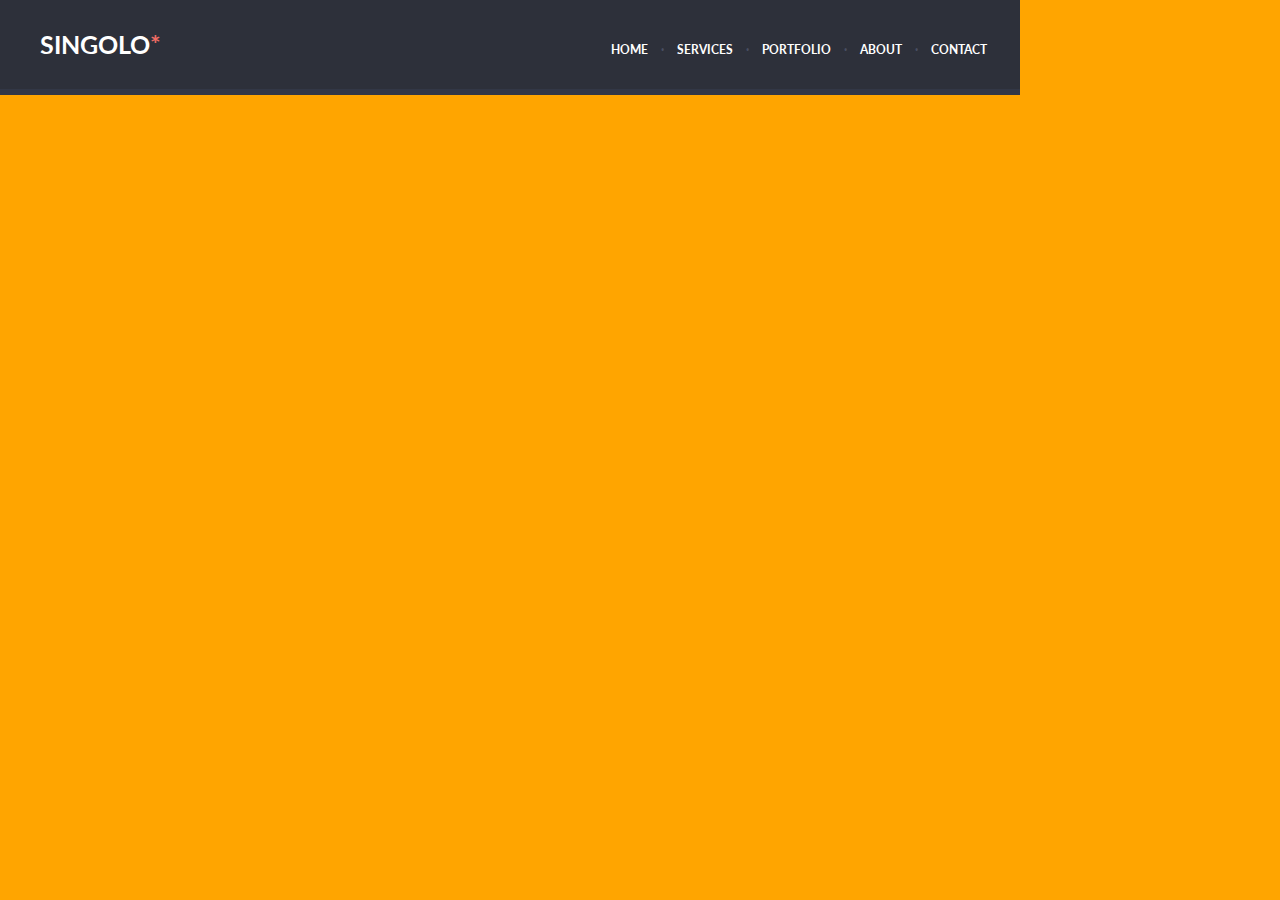
==== index.html @ e03514e4 "init: start with header" ====
<!DOCTYPE html>
<html lang="en">
<head>
  <meta charset="UTF-8">
  <meta name="viewport" content="width=device-width, initial-scale=1.0">
  <meta http-equiv="X-UA-Compatible" content="ie=edge">
  <link rel="stylesheet" href="style.css" type="text/css">
  <title>Document</title>
</head>
<body>
<header>
  <div class="logo">
    <p>SINGOLO<span class="symbol">*</span></p>
  </div>
  <nav>
    <ul>
      <li>HOME</li>
      <li class="dot"> ·</li>
      <li>SERVICES</li>
      <li class="dot"> ·</li>
      <h1><li>PORTFOLIO</li></h1>
      <li class="dot"> ·</li>
      <li>ABOUT</li>
      <li class="dot"> ·</li>
      <li>CONTACT</li>
    </ul>
   </nav>
   <div class="header-bottom"></div>
</header>
<main></main>
<footer></footer>
 </body>
</html>
---- style.css ----
@import url('https://fonts.googleapis.com/css?family=Lato:400,700,900&display=swap&subset=latin-ext');
*{

}
body{
  margin:0;
  pudding:0;
  box-sizing: border-box;
  width: 1020px;
  background-color: orange;
}

header{
  height: 89px;
  background-color: #2d303a;
  border-bottom:6px solid #323746;
}

.logo{
  display: inline-block;
  left: 50px;
  margin:15px 0 0 40px;

}

.logo p{
  font-size: 25px;
  line-height: 6px;
  color: #ffffff;
  font-family: "Lato";
  font-weight: 700;
  text-align: left;
}

.logo p .symbol{
  color: #f06c64;
}

nav{
  display: inline-block;
  margin-top: 35px;
  margin-left:406px;

}

li, h1{
  display: inline;
}

li.dot{
  margin:10px;
  color:#494e62;
}

ul, h1{
  font-size: 12px;
  line-height: 6px;
  color: #fff;
  font-family: "Lato";
  font-weight: 700;
  text-align: left;
}
li:hover{
  color:#f06c64;
}
li.dot:hover{
  color:#494e62;
}
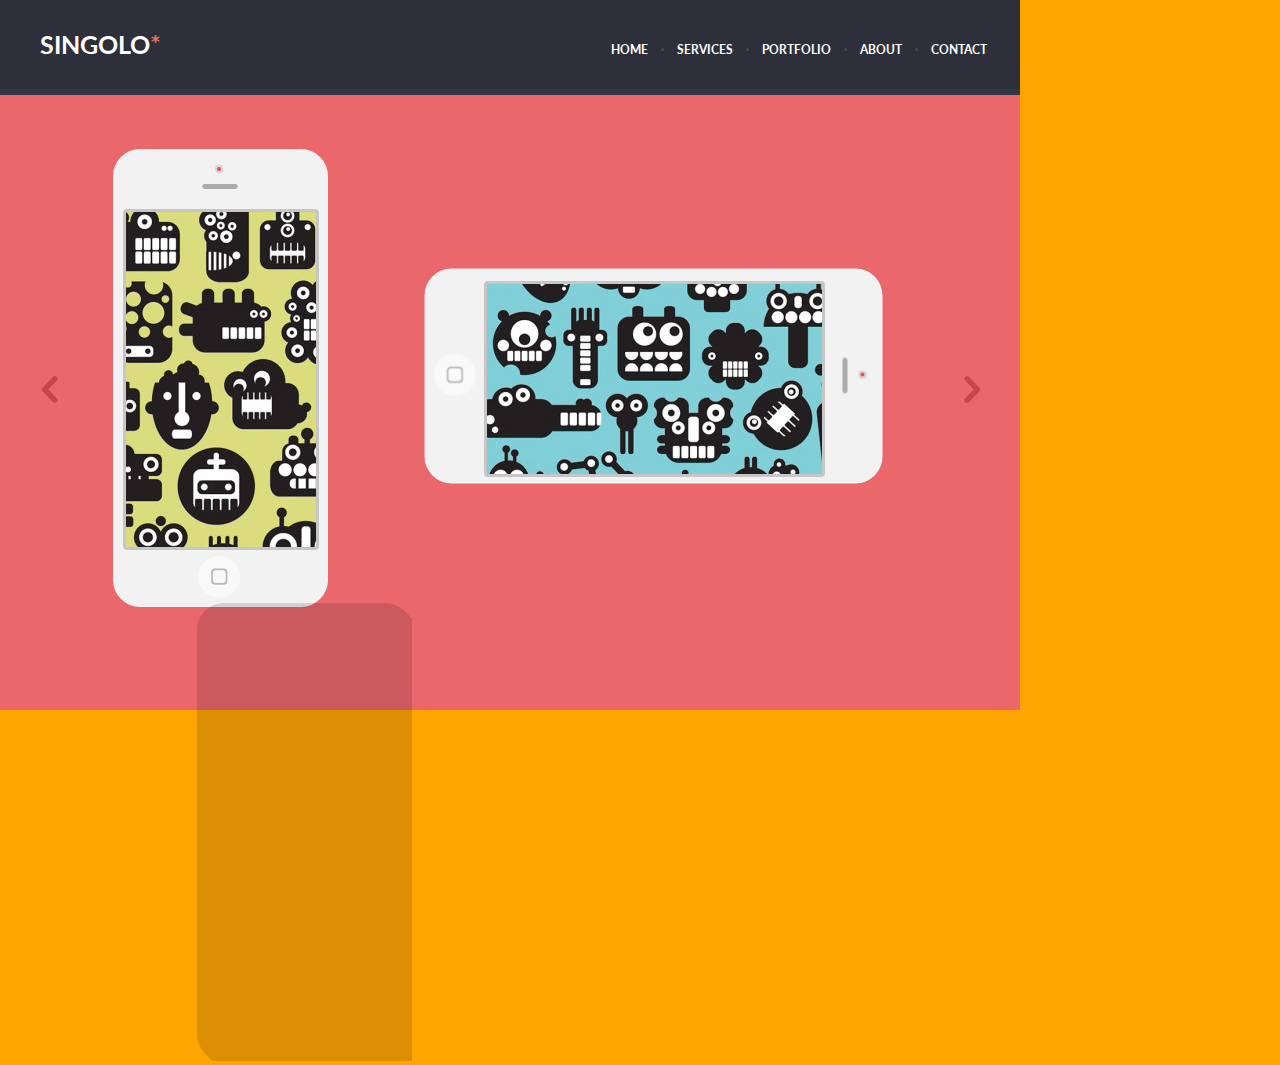
==== commit b35bb0b2: "feat: add slider" ====
--- a/index.html
+++ b/index.html
@@ -15,19 +15,48 @@
   <nav>
     <ul>
       <li>HOME</li>
-      <li class="dot"> ·</li>
+      <li class="dot">·</li>
       <li>SERVICES</li>
-      <li class="dot"> ·</li>
+      <li class="dot">·</li>
       <h1><li>PORTFOLIO</li></h1>
-      <li class="dot"> ·</li>
+      <li class="dot">·</li>
       <li>ABOUT</li>
-      <li class="dot"> ·</li>
+      <li class="dot">·</li>
       <li>CONTACT</li>
     </ul>
    </nav>
-   <div class="header-bottom"></div>
 </header>
-<main></main>
+
+<main>
+  <section class="slider">
+    <div class="arrow-left">
+      <img src="assets/chev.svg" alt="arrow to the left">
+    </div>
+    <div class="phone vertical">
+      <div class="screen">  </div>
+      <div class="phone-stuff">
+        <img src="assets/ph-stuff.svg">
+        <div class="dot"></div>
+        <div class="shadow-vert">
+        </div>
+      </div>
+    </div>
+    <div class="phone horizontal">
+      <div class="screen">  </div>
+      <div class="phone-stuff">
+        <img src="assets/ph-stuff.svg">
+        <div class="dot"></div>
+        <div class="shadow-hor">
+
+        </div>
+      </div>
+    </div>
+    <div class="arrow-right">
+      <img src="assets/chev.svg" alt="arrow to the right">
+    </div>
+  </section>
+
+</main>
 <footer></footer>
  </body>
 </html>
--- a/style.css
+++ b/style.css
@@ -39,8 +39,7 @@
 nav{
   display: inline-block;
   margin-top: 35px;
-  margin-left:406px;
-
+  margin-left: 406px;
 }
 
 li, h1{
@@ -66,3 +65,83 @@
 li.dot:hover{
   color:#494e62;
 }
+
+/*_________slider________*/
+
+.slider{
+  width: 100%;
+  height: 615px;
+  background-color: #ea676b;
+}
+.slider div{
+  display: inline-block;
+}
+
+.arrow-left{
+  float:left;
+  margin: 281px 0 0 42px;
+}
+
+.phone{
+  position: relative;
+  width: 215px;
+  height: 458px;
+  border-radius: 27px;
+  background-color: #f2f2f2;
+  vertical-align: 50px;
+  margin:54px 0 0 55px;
+}
+
+.phone .screen{
+  position: absolute;
+  width: 190px;
+  height: 335px;
+  top:60px;
+  left:10px;
+  border: 3px solid #c6c6c6;
+  border-radius: 4px;
+  background-image: url("assets/im-vert.png");
+  background-position: -14px -135px;
+}
+
+.phone-stuff{
+  position: absolute;
+  left: 84px;
+  top: 14px;
+}
+
+.phone-stuff .dot{
+  position: absolute;
+  width: 4px;
+  height: 4px;
+  left:20px;
+  top:4px;
+  border-radius: 2px;
+  background-color: #eb5055;
+}
+.shadow-vert{
+  background-image: url("assets/Shadow.svg");
+  width: 215px;
+  height: 458px;
+}
+
+.phone.horizontal{
+  vertical-align: 52px;
+  margin:0 0 0 214px;
+  transform: rotate(90deg);
+}
+.phone.horizontal .screen{
+  top:130px;
+  left:-60px;
+  background-image: url("assets/im-hor.png");
+  transform: rotate(270deg);
+  width: 335px;
+  height: 190px;
+  background-position: -127px -120px;
+}
+
+.arrow-right{
+  float: right;
+  margin: 277px 40px 0 0;
+  transform: rotate(180deg);
+}
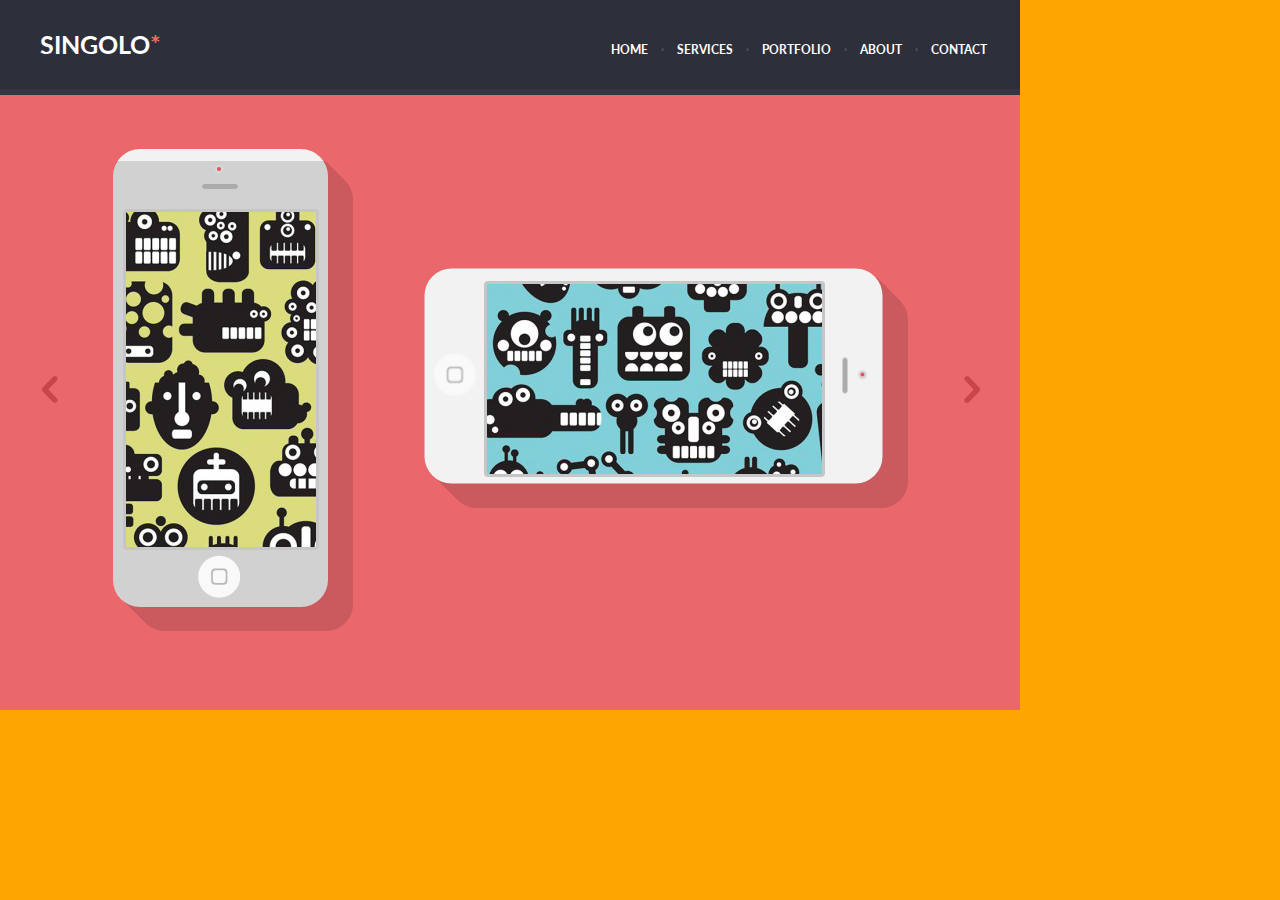
==== commit ba2788ac: "feat: add shadows in slider" ====
--- a/index.html
+++ b/index.html
@@ -32,25 +32,25 @@
     <div class="arrow-left">
       <img src="assets/chev.svg" alt="arrow to the left">
     </div>
+
     <div class="phone vertical">
       <div class="screen">  </div>
       <div class="phone-stuff">
         <img src="assets/ph-stuff.svg">
         <div class="dot"></div>
-        <div class="shadow-vert">
-        </div>
       </div>
+      <div class="shadow-vert"></div>
     </div>
+
     <div class="phone horizontal">
       <div class="screen">  </div>
       <div class="phone-stuff">
         <img src="assets/ph-stuff.svg">
-        <div class="dot"></div>
-        <div class="shadow-hor">
+        <div class="dot"></div> </div>
+      </div>
+      <div class="shadow-hor"></div>
+    </div>
 
-        </div>
-      </div>
-    </div>
     <div class="arrow-right">
       <img src="assets/chev.svg" alt="arrow to the right">
     </div>
--- a/style.css
+++ b/style.css
@@ -90,6 +90,7 @@
   background-color: #f2f2f2;
   vertical-align: 50px;
   margin:54px 0 0 55px;
+  z-index: 800;
 }
 
 .phone .screen{
@@ -102,12 +103,14 @@
   border-radius: 4px;
   background-image: url("assets/im-vert.png");
   background-position: -14px -135px;
+  z-index: 15;
 }
 
 .phone-stuff{
   position: absolute;
   left: 84px;
   top: 14px;
+  z-index: 3;
 }
 
 .phone-stuff .dot{
@@ -119,10 +122,26 @@
   border-radius: 2px;
   background-color: #eb5055;
 }
+
 .shadow-vert{
-  background-image: url("assets/Shadow.svg");
-  width: 215px;
-  height: 458px;
+  position: absolute;
+  background-image: url("assets/shadow-vert.svg");
+  transform:rotate(180deg);
+  width: 240px;
+  height: 470px;
+  margin: 12px 0 0 0;
+  z-index: 1;
+}
+
+.shadow-hor{
+  position: absolute;
+  background-image: url("assets/shadow-hor.svg");
+  transform: rotate(180deg);
+  width: 470px;
+  height: 230px;
+  left:438px;
+  top: 278px;
+  z-index: 1;
 }
 
 .phone.horizontal{
@@ -130,6 +149,7 @@
   margin:0 0 0 214px;
   transform: rotate(90deg);
 }
+
 .phone.horizontal .screen{
   top:130px;
   left:-60px;
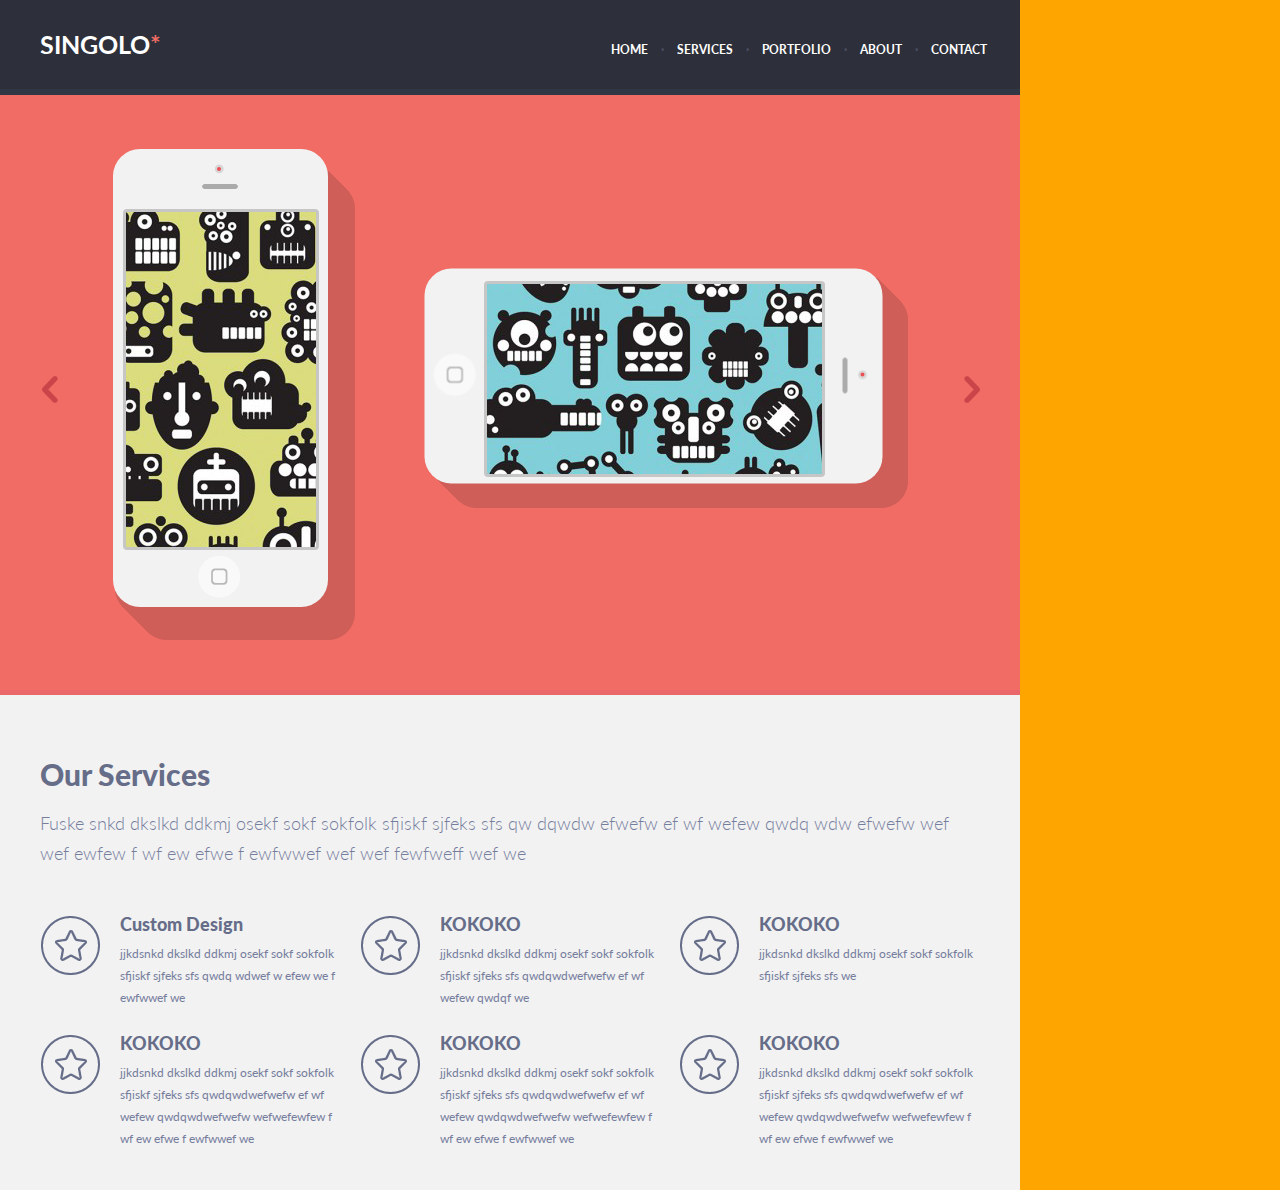
==== commit ba506c3a: "feat: add services" ====
--- a/index.html
+++ b/index.html
@@ -27,26 +27,31 @@
    </nav>
 </header>
 
+
 <main>
   <section class="slider">
     <div class="arrow-left">
       <img src="assets/chev.svg" alt="arrow to the left">
     </div>
 
-    <div class="phone vertical">
-      <div class="screen">  </div>
-      <div class="phone-stuff">
-        <img src="assets/ph-stuff.svg">
-        <div class="dot"></div>
+    <div class="phone-container">
+      <div class="phone vertical">
+        <div class="screen">  </div>
+        <div class="phone-stuff">
+          <img src="assets/ph-stuff.svg">
+          <div class="dot"></div>
+        </div>
       </div>
-      <div class="shadow-vert"></div>
+    <div class="shadow-vert"></div>
     </div>
 
-    <div class="phone horizontal">
-      <div class="screen">  </div>
-      <div class="phone-stuff">
-        <img src="assets/ph-stuff.svg">
-        <div class="dot"></div> </div>
+    <div class="phone-container">
+      <div class="phone horizontal">
+        <div class="screen">  </div>
+        <div class="phone-stuff">
+          <img src="assets/ph-stuff.svg">
+          <div class="dot"></div>
+        </div>
       </div>
       <div class="shadow-hor"></div>
     </div>
@@ -56,6 +61,63 @@
     </div>
   </section>
 
+
+  <section class="our-services">
+    <div class="intro">
+      <h3>Our Services</h3>
+      <p>Fuske snkd dkslkd ddkmj osekf sokf sokfolk
+        sfjiskf sjfeks sfs qw dqwdw efwefw ef wf wefew qwdq wdw efwefw
+        wef wef ewfew f wf  ew efwe f ewfwwef wef wef fewfweff wef we
+     </p>
+    </div>
+    <div class="services">
+      <div class="fl">
+        <div class="icon"><img src="assets/star.svg" alt="star"></div>
+        <div class="descrip"><p class="title">Custom Design</p><p>jjkdsnkd dkslkd ddkmj osekf sokf sokfolk
+          sfjiskf sjfeks sfs qwdq wdwef w efew we f ewfwwef we</p>  </div>
+      </div>
+
+      <div class="fl">
+        <div class="icon"><img src="assets/star.svg" alt="star"></div>
+        <div class="descrip"><p class="title">KOKOKO</p><p>jjkdsnkd dkslkd ddkmj osekf sokf sokfolk
+          sfjiskf sjfeks sfs qwdqwdwefwefw ef wf wefew qwdqf we</p> </div>
+      </div>
+
+
+      <div class="fl">
+        <div class="icon"><img src="assets/star.svg" alt="star"></div>
+        <div class="descrip"><p class="title">KOKOKO</p><p>jjkdsnkd dkslkd ddkmj osekf sokf sokfolk
+          sfjiskf sjfeks sfs we</p> </div>
+      </div>
+
+
+      <div class="fl">
+        <div class="icon"><img src="assets/star.svg" alt="star"></div>
+        <div class="descrip"><p class="title">KOKOKO</p><p>jjkdsnkd dkslkd ddkmj osekf sokf sokfolk
+          sfjiskf sjfeks sfs qwdqwdwefwefw ef wf wefew qwdqwdwefwefw
+          wefwefewfew f wf  ew efwe f ewfwwef we</p> </div>
+      </div>
+
+
+      <div class="fl">
+        <div class="icon"><img src="assets/star.svg" alt="star"></div>
+        <div class="descrip"><p class="title">KOKOKO</p><p>jjkdsnkd dkslkd ddkmj osekf sokf sokfolk
+          sfjiskf sjfeks sfs qwdqwdwefwefw ef wf wefew qwdqwdwefwefw
+          wefwefewfew f wf  ew efwe f ewfwwef we</p> </div>
+      </div>
+
+      <div class="fl">
+        <div class="icon"><img src="assets/star.svg" alt="star"></div>
+        <div class="descrip"><p class="title">KOKOKO</p><p>jjkdsnkd dkslkd ddkmj osekf sokf sokfolk
+          sfjiskf sjfeks sfs qwdqwdwefwefw ef wf wefew qwdqwdwefwefw
+          wefwefewfew f wf  ew efwe f ewfwwef we</p> </div>
+      </div>
+
+
+    </div>
+
+  </section>
+
 </main>
 <footer></footer>
  </body>
--- a/style.css
+++ b/style.css
@@ -70,8 +70,9 @@
 
 .slider{
   width: 100%;
-  height: 615px;
-  background-color: #ea676b;
+  height: 595px;
+  background-color: #f06c64;
+  border-bottom:5px solid #ea676b;;
 }
 .slider div{
   display: inline-block;
@@ -129,7 +130,8 @@
   transform:rotate(180deg);
   width: 240px;
   height: 470px;
-  margin: 12px 0 0 0;
+  left:115px;
+  top:170px;
   z-index: 1;
 }
 
@@ -165,3 +167,79 @@
   margin: 277px 40px 0 0;
   transform: rotate(180deg);
 }
+
+/*_________our services__________*/
+
+.our-services{
+  display:flex;
+  flex-wrap: wrap;
+  width: 1020px;
+  height: 495px;
+  background-color: #f2f2f2;
+}
+
+.intro{
+  margin:40px 40px 0 40px;
+}
+
+.intro h3{
+  font-size: 30px;
+  line-height: 18px;
+  color: #666d89;
+  font-family: "Lato";
+  font-weight: 900;
+  text-align: left;
+  margin-bottom: 25px;
+}
+.fl{
+  width: 32%;
+  display: flex;
+  justify-content: space-between;
+  /* margin-top: 8px;
+  margin-bottom: 10px; */
+}
+.descrip{
+  display: inline-block;
+}
+  .intro p{
+  display: inline-block;
+  margin:0 40px 0 0;
+  width: 940px;
+  height: 57px;
+  font-size: 18px;
+  line-height: 30px;
+  color: #767e9e;
+  font-family: "Lato";
+  font-weight: 300;
+  text-align: left;
+}
+
+.services{
+  width:100%;
+  margin:0 40px 15px 40px;
+  display: flex;
+  flex-wrap: wrap;
+  justify-content: space-between;
+
+}
+
+.services p{
+  margin:8px 0 0px 18px;
+  font-size: 12px;
+  line-height: 22px;
+  color: #767e9e;
+  font-family: "Lato";
+  font-weight: 400;
+  text-align: left;
+}
+
+p.title{
+  display: inline-block;
+  margin:0 0 0 18px;
+  font-size: 18px;
+  line-height: 18px;
+  color: #666d89;
+  font-family: "Lato";
+  font-weight: 900;
+  text-align: left;
+}
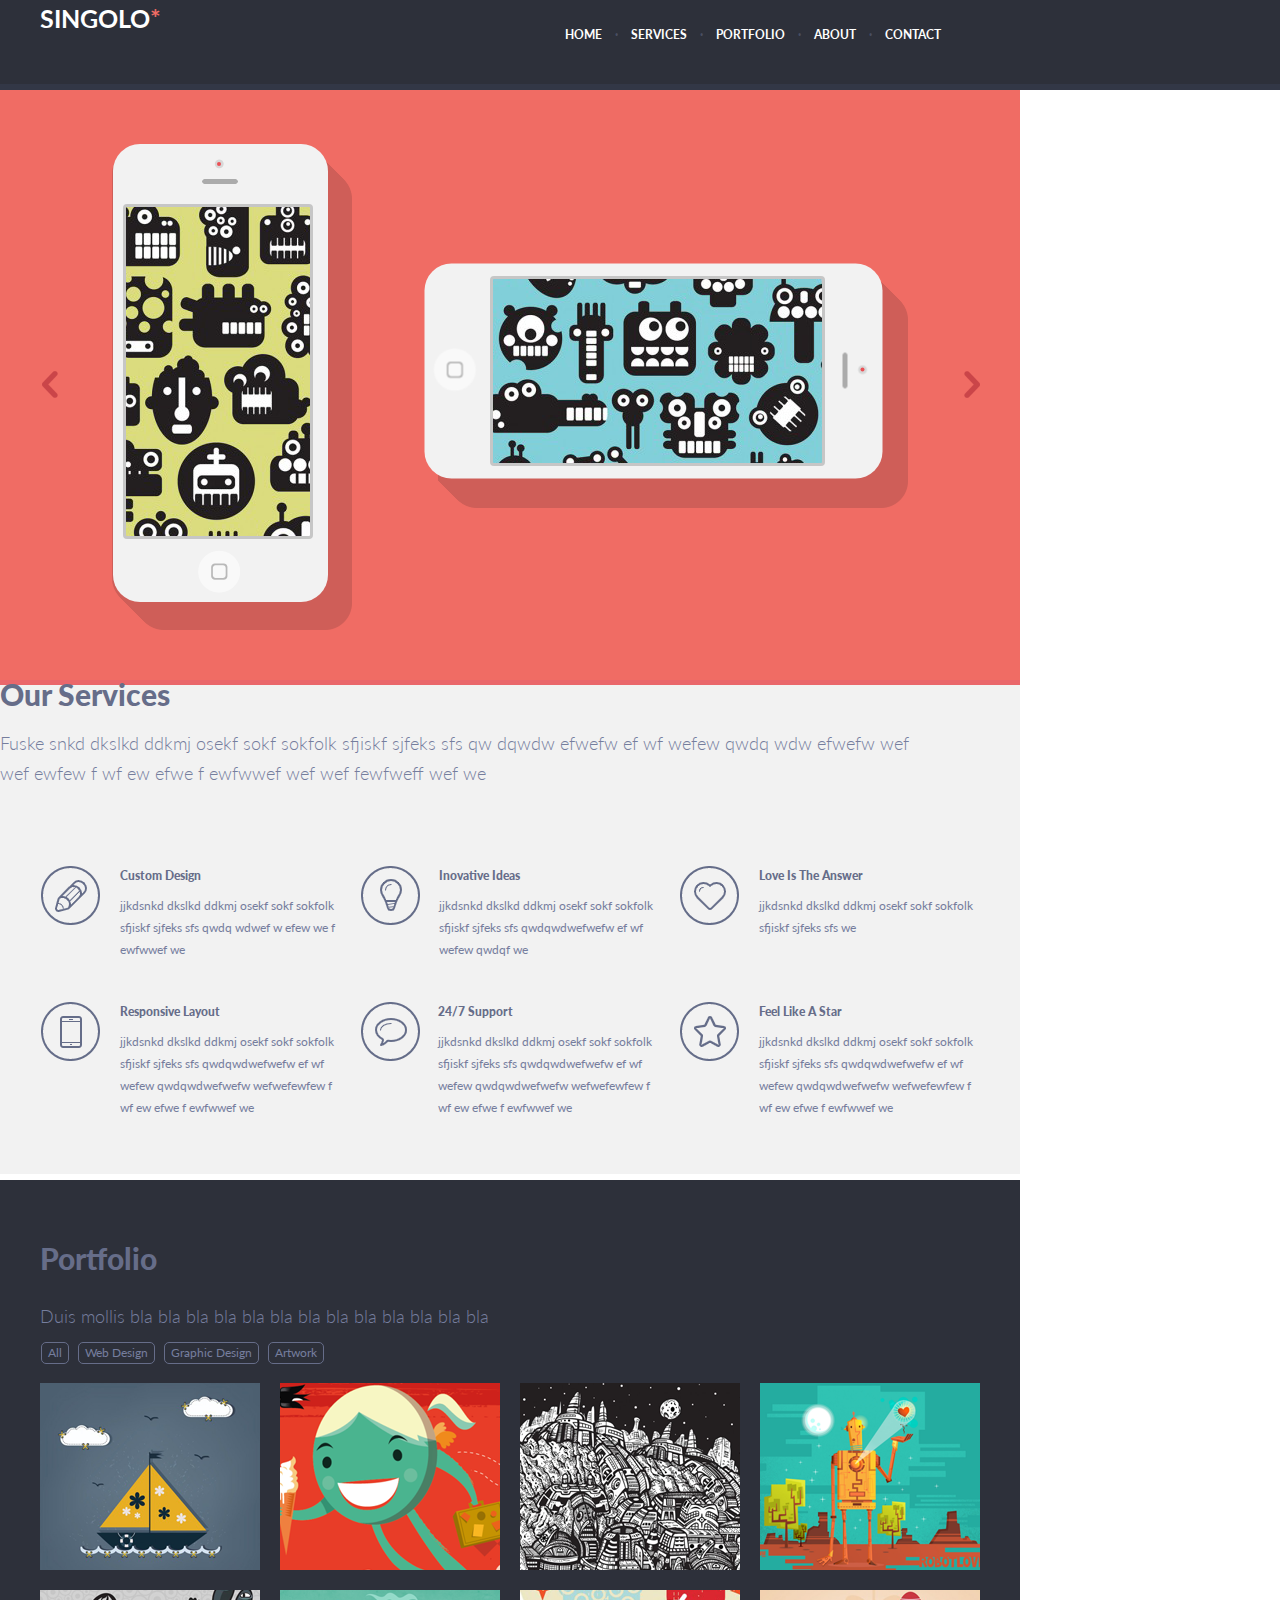
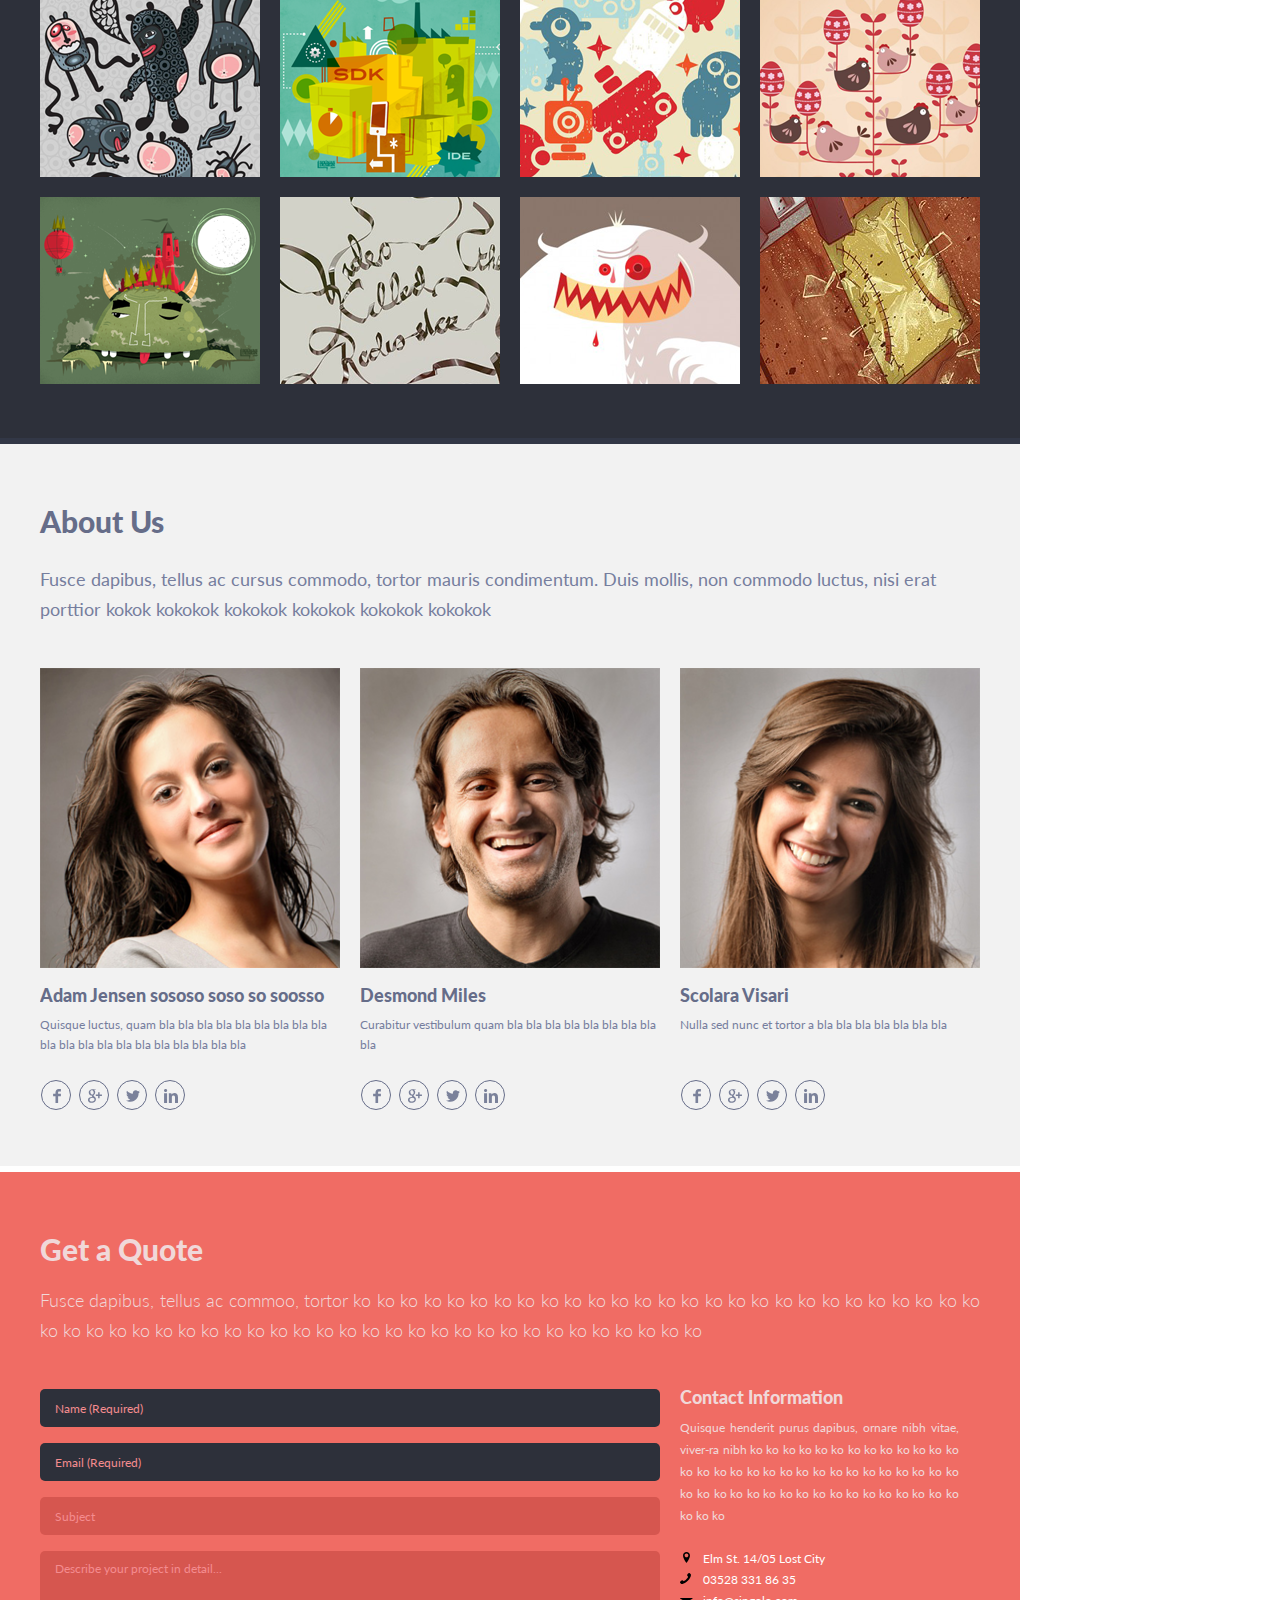
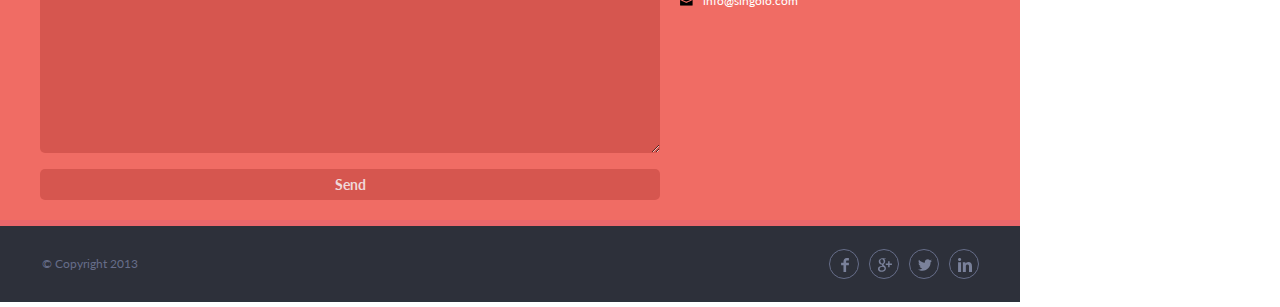
==== commit 2d68b842: "feat: change names, meet requirements" ====
--- a/index.html
+++ b/index.html
@@ -4,7 +4,7 @@
   <meta charset="UTF-8">
   <meta name="viewport" content="width=device-width, initial-scale=1.0">
   <meta http-equiv="X-UA-Compatible" content="ie=edge">
-  <link rel="stylesheet" href="style.css" type="text/css">
+  <link rel="stylesheet" href="style.css">
   <title>Document</title>
 </head>
 <body>
@@ -13,23 +13,21 @@
     <p>SINGOLO<span class="symbol">*</span></p>
   </div>
   <nav>
-    <ul>
-      <li>HOME</li>
-      <li class="dot">·</li>
-      <li>SERVICES</li>
-      <li class="dot">·</li>
-      <h1><li>PORTFOLIO</li></h1>
-      <li class="dot">·</li>
-      <li>ABOUT</li>
-      <li class="dot">·</li>
-      <li>CONTACT</li>
+    <ul id = "menu">
+      <li class = "active"><a href="#anchor-home">HOME</a></li>
+      <li class="dot">·</li>
+      <li><a href="#anchor-services">SERVICES</a></li>
+      <li class="dot">·</li>
+      <h1><li><a href="#anchor-portfolio">PORTFOLIO</a></li></h1>
+      <li class="dot">·</li>
+      <li><a href="#anchor-about">ABOUT</a></li>
+      <li class="dot">·</li>
+      <li><a href="#anchor-contact">CONTACT</a></li>
     </ul>
    </nav>
 </header>
-
-
 <main>
-  <section class="slider">
+<section class="slider" id="anchor-home">
     <div class="arrow-left">
       <img src="assets/chev.svg" alt="arrow to the left">
     </div>
@@ -62,7 +60,7 @@
   </section>
 
 
-  <section class="our-services">
+  <section class="our-services" id = "anchor-services">
     <div class="intro">
       <h3>Our Services</h3>
       <p>Fuske snkd dkslkd ddkmj osekf sokf sokfolk
@@ -72,43 +70,43 @@
     </div>
     <div class="services">
       <div class="fl">
-        <div class="icon"><img src="assets/star.svg" alt="star"></div>
+        <div class="icon"><img src="assets/pan.svg" alt="star"></div>
         <div class="descrip"><p class="title">Custom Design</p><p>jjkdsnkd dkslkd ddkmj osekf sokf sokfolk
           sfjiskf sjfeks sfs qwdq wdwef w efew we f ewfwwef we</p>  </div>
       </div>
 
       <div class="fl">
-        <div class="icon"><img src="assets/star.svg" alt="star"></div>
-        <div class="descrip"><p class="title">KOKOKO</p><p>jjkdsnkd dkslkd ddkmj osekf sokf sokfolk
+        <div class="icon"><img src="assets/lamp.svg" alt="star"></div>
+        <div class="descrip"><p class="title">Inovative Ideas</p><p>jjkdsnkd dkslkd ddkmj osekf sokf sokfolk
           sfjiskf sjfeks sfs qwdqwdwefwefw ef wf wefew qwdqf we</p> </div>
       </div>
 
 
       <div class="fl">
-        <div class="icon"><img src="assets/star.svg" alt="star"></div>
-        <div class="descrip"><p class="title">KOKOKO</p><p>jjkdsnkd dkslkd ddkmj osekf sokf sokfolk
+        <div class="icon"><img src="assets/heart.svg" alt="star"></div>
+        <div class="descrip"><p class="title">Love Is The Answer</p><p>jjkdsnkd dkslkd ddkmj osekf sokf sokfolk
           sfjiskf sjfeks sfs we</p> </div>
       </div>
 
 
       <div class="fl">
-        <div class="icon"><img src="assets/star.svg" alt="star"></div>
-        <div class="descrip"><p class="title">KOKOKO</p><p>jjkdsnkd dkslkd ddkmj osekf sokf sokfolk
+        <div class="icon"><img src="assets/phone1.svg" alt="star"></div>
+        <div class="descrip"><p class="title">Responsive Layout</p><p>jjkdsnkd dkslkd ddkmj osekf sokf sokfolk
           sfjiskf sjfeks sfs qwdqwdwefwefw ef wf wefew qwdqwdwefwefw
           wefwefewfew f wf  ew efwe f ewfwwef we</p> </div>
       </div>
 
 
       <div class="fl">
-        <div class="icon"><img src="assets/star.svg" alt="star"></div>
-        <div class="descrip"><p class="title">KOKOKO</p><p>jjkdsnkd dkslkd ddkmj osekf sokf sokfolk
+        <div class="icon-bubbles"><img src="assets/bubble.svg" alt="star"></div>
+        <div class="descrip"><p class="title">24/7 Support</p><p>jjkdsnkd dkslkd ddkmj osekf sokf sokfolk
           sfjiskf sjfeks sfs qwdqwdwefwefw ef wf wefew qwdqwdwefwefw
           wefwefewfew f wf  ew efwe f ewfwwef we</p> </div>
       </div>
 
       <div class="fl">
         <div class="icon"><img src="assets/star.svg" alt="star"></div>
-        <div class="descrip"><p class="title">KOKOKO</p><p>jjkdsnkd dkslkd ddkmj osekf sokf sokfolk
+        <div class="descrip"><p class="title">Feel Like A Star</p><p>jjkdsnkd dkslkd ddkmj osekf sokf sokfolk
           sfjiskf sjfeks sfs qwdqwdwefwefw ef wf wefew qwdqwdwefwefw
           wefwefewfew f wf  ew efwe f ewfwwef we</p> </div>
       </div>
@@ -118,7 +116,151 @@
 
   </section>
 
+
+
+<section class="portfolio"  id = "anchor-portfolio">
+    <div class="portfolio-intro-text">
+      <h1>Portfolio</h1>
+      <p>Duis mollis bla bla bla bla bla bla bla bla bla bla bla bla bla </p>
+    </div>
+    <div class="work-list-container">
+      <ul>
+        <li>All</li>
+        <li>Web Design</li>
+        <li>Graphic Design</li>
+        <li>Artwork</li>
+      </ul>
+    </div>
+    <div class="all-work-container">
+      <div class="pic-11"></div>
+      <div class="pic-12"></div>
+      <div class="pic-13"></div>
+      <div class="pic-14"></div>
+      <div class="pic-21"></div>
+      <div class="pic-22"></div>
+      <div class="pic-23"></div>
+      <div class="pic-24"></div>
+      <div class="pic-31"></div>
+      <div class="pic-32"></div>
+      <div class="pic-33"></div>
+      <div class="pic-34"></div>
+    </div>
+  </section>
+
+  <section class="about-us"  id = "anchor-about">
+
+    <div class="about-us-intro-text">
+      <h1>About Us</h1>
+      <p>Fusce dapibus, tellus ac cursus commodo, tortor mauris condimentum. Duis mollis, non commodo luctus, nisi erat porttior kokok kokokok kokokok kokokok kokokok kokokok</p>
+    </div>
+
+    <div class="people-short-cv-container">
+
+      <div class="person">
+        <img src="assets/person1.png" alt="">
+        <h3 class="name">Adam Jensen sososo soso so soosso sosos sosososoossosososos so</h3>
+        <p class="intro"> Quisque luctus, quam bla bla bla bla bla bla bla bla bla bla bla bla bla bla bla bla bla bla bla bla</p>
+        <div class="source">
+          <div><img src="assets/facebook.svg" alt=""></div>
+          <div><img src="assets/google.svg" alt=""></div>
+          <div><img src="assets/twitter.svg" alt=""></div>
+          <div><img src="assets/linkedin.svg" alt=""></div>
+        </div>
+      </div>
+
+      <div class="person">
+        <img src="assets/person2.png" alt="">
+        <h3 class="name">Desmond Miles</h3>
+        <p class="intro">Curabitur vestibulum quam bla bla bla bla bla bla bla bla bla</p>
+        <div class="source">
+        <div><img src="assets/facebook.svg" alt=""></div>
+        <div><img src="assets/google.svg" alt=""></div>
+        <div><img src="assets/twitter.svg" alt=""></div>
+        <div><img src="assets/linkedin.svg" alt=""></div>
+        </div>
+      </div>
+
+      <div class="person">
+        <img src="assets/person3.png" alt="">
+        <h3 class="name">Scolara Visari</h3>
+        <p class="intro">Nulla sed nunc et tortor a bla bla bla bla bla bla bla</p>
+        <div class="source">
+          <div><img src="assets/facebook.svg" alt=""></div>
+          <div><img src="assets/google.svg" alt=""></div>
+          <div><img src="assets/twitter.svg" alt=""></div>
+          <div><img src="assets/linkedin.svg" alt=""></div>
+        </div>
+      </div>
+    </div>
+  </section>
+
+
+  <section class="get-a-quote"  id = "anchor-contact">
+
+    <div class="get-a-quote-intro">
+      <h2>Get a Quote</h2>
+      <p>Fusce dapibus, tellus ac commoo, tortor ko ko ko ko ko ko ko ko ko ko ko ko ko ko ko ko ko ko ko ko ko ko ko ko
+        ko ko ko ko ko ko ko ko ko ko ko ko ko ko ko ko ko ko ko ko ko ko ko ko ko ko ko ko ko ko ko ko </p>
+    </div>
+
+    <div class="get-a-quote-form">
+
+      <form  method = "get">
+
+        <fieldset class="comm-form">
+          <input type="text" name="name" id = "name" placeholder="Name (Required)" required>
+          <input type="email" name="email" id="email" placeholder="Email (Required)" required>
+          <input type="text" name="subject" id = "subject" placeholder="Subject">
+          <textarea name="project-description" id = "describe" rows="15" cols="20" placeholder="Describe your project in detail..."></textarea>
+        </fieldset>
+        <button type="submit" name="button" id = "btn" >Send</button>
+
+
+      </form>
+      <div id="message-block" class="hidden">
+        <div id="message" class="hidden">
+          <p id="result1"></p><br>
+          <p id="result2"></p><br>
+          <p id="result3"></p><br>
+          <button id="close-btn">OK</button>
+        </div>
+      </div>
+
+
+      <div class="contact-info">
+        <h3>Contact Information</h3>
+        <p>Quisque henderit purus dapibus, ornare nibh vitae, viver-ra nibh ko ko ko ko ko ko ko ko ko ko ko ko ko ko ko ko
+          ko ko ko ko ko ko ko ko ko ko ko ko ko ko ko ko ko ko ko ko ko ko ko ko ko ko ko ko ko ko ko ko ko ko  </p>
+        <div class="def-contact">
+          <div class="contact-icon">
+            <img  class="location" src="assets/location.svg" alt="">
+            <img src="assets/phone.svg" alt="">
+            <img src="assets/mail.svg" alt="">
+          </div>
+          <div class="contact-icon-def">
+            <p>
+              <a >Elm St. 14/05 Lost City</a> <br>
+              <a href="tel:03528 331 86 35">03528 331 86 35</a> <br>
+              <a href="mailto:info@singolo.com"> info@singolo.com</a> <br>
+            </p>
+          </div>
+        </div>
+      </div>
+    </div>
+  </section>
 </main>
-<footer></footer>
- </body>
+
+  <footer>
+    <div class="copyright">
+     <p>© Copyright 2013</p>
+    </div>
+    <div class="social-media">
+      <div><img src="assets/facebook.svg" alt=""></div>
+      <div><img src="assets/google.svg" alt=""></div>
+      <div><img src="assets/twitter.svg" alt=""></div>
+      <div><img src="assets/linkedin.svg" alt=""></div>
+    </div>
+  </footer>
+  <script src="script.js" charset="utf-8"></script>
+</body>
 </html>
--- a/style.css
+++ b/style.css
@@ -1,26 +1,27 @@
 @import url('https://fonts.googleapis.com/css?family=Lato:400,700,900&display=swap&subset=latin-ext');
-*{
-
-}
+
 body{
   margin:0;
   pudding:0;
   box-sizing: border-box;
   width: 1020px;
-  background-color: orange;
+  background-color: white;
 }
 
 header{
-  height: 89px;
+  height: 90px;
+  width: 100%;
   background-color: #2d303a;
   border-bottom:6px solid #323746;
+  position: fixed;
+  z-index: 2;
 }
 
 .logo{
   display: inline-block;
-  left: 50px;
-  margin:15px 0 0 40px;
-
+  position: absolute;
+  left: 40px;
+  top: 15px;
 }
 
 .logo p{
@@ -37,9 +38,10 @@
 }
 
 nav{
-  display: inline-block;
-  margin-top: 35px;
-  margin-left: 406px;
+ display: inline-block;
+ position: absolute;
+ left: 565px;
+ top: 32px
 }
 
 li, h1{
@@ -59,7 +61,10 @@
   font-weight: 700;
   text-align: left;
 }
-li:hover{
+li a.active{
+  color:#f06c64;
+}
+li:hover a{
   color:#f06c64;
 }
 li.dot:hover{
@@ -67,7 +72,9 @@
 }
 
 /*_________slider________*/
-
+main{
+  padding:90px 0 0 0;
+}
 .slider{
   width: 100%;
   height: 595px;
@@ -91,10 +98,18 @@
   background-color: #f2f2f2;
   vertical-align: 50px;
   margin:54px 0 0 55px;
-  z-index: 800;
-}
-
-.phone .screen{
+  z-index: 1;
+}
+
+.phone.horizontal .screen.off-background-hor{
+  background: black;
+}
+
+.phone.vertical .screen.off-background-vert{
+  background: black;
+}
+
+.screen{
   position: absolute;
   width: 190px;
   height: 335px;
@@ -104,14 +119,14 @@
   border-radius: 4px;
   background-image: url("assets/im-vert.png");
   background-position: -14px -135px;
-  z-index: 15;
-}
+}
+
+
 
 .phone-stuff{
   position: absolute;
   left: 84px;
   top: 14px;
-  z-index: 3;
 }
 
 .phone-stuff .dot{
@@ -130,9 +145,8 @@
   transform:rotate(180deg);
   width: 240px;
   height: 470px;
-  left:115px;
-  top:170px;
-  z-index: 1;
+  left:112px;
+  top:160px;
 }
 
 .shadow-hor{
@@ -143,7 +157,6 @@
   height: 230px;
   left:438px;
   top: 278px;
-  z-index: 1;
 }
 
 .phone.horizontal{
@@ -167,6 +180,10 @@
   margin: 277px 40px 0 0;
   transform: rotate(180deg);
 }
+.arrow-right:hover,
+.arrow-left:hover{
+opacity: 0.5;
+}
 
 /*_________our services__________*/
 
@@ -176,10 +193,7 @@
   width: 1020px;
   height: 495px;
   background-color: #f2f2f2;
-}
-
-.intro{
-  margin:40px 40px 0 40px;
+  border-bottom: 6px solid #fff;
 }
 
 .intro h3{
@@ -198,9 +212,12 @@
   /* margin-top: 8px;
   margin-bottom: 10px; */
 }
-.descrip{
-  display: inline-block;
-}
+
+.icon-bubbles{
+  width: 200px;
+  overflow:hidden;
+}
+
   .intro p{
   display: inline-block;
   margin:0 40px 0 0;
@@ -236,10 +253,455 @@
 p.title{
   display: inline-block;
   margin:0 0 0 18px;
+  font-size: 18pxy
+  line-height: 18px;
+  color: #666d89;
+  font-family: "Lato";
+  font-weight: 900;
+  text-align: left;
+}
+
+
+
+
+
+
+
+
+
+
+
+
+
+/*part 2 -----------------------------------------------------------*/
+body{
+  box-sizing: border-box;
+  width: 1020px;
+}
+
+.portfolio{
+  width: 1020px;
+  height: 864px;
+  background-color: #2d303a;
+  padding:0 40px 0 40px;
+  border-bottom: 6px solid #323746;
+}
+
+.portfolio-intro-text{
+  display: inline-block;
+  margin-top: 69px;
+}
+
+.portfolio-intro-text h1{
+  font-size: 30px;
+  line-height: 18px;
+  color: #666d89;
+  font-family: "Lato";
+  font-weight: 900;
+}
+
+.portfolio-intro-text p{
+  width: 940px;
+  line-height: 30px;
+  font-size: 18px;
+  color: #767e9e;
+  font-family: "Lato";
+  font-weight: 300;
+  margin-top: 27px;
+}
+
+.work-list-container{
+  margin-top: 11px;
+}
+
+.work-list-container li{
+  display: inline-block;
+  border-radius: 5px;
+  border: 1px solid #666d89;
+  font-size: 12px;
+  line-height: 20px;
+  color: #767e9e;
+  font-family: "Lato";
+  font-weight: 400;
+  padding: 0 6px;
+  margin: 0 5px 0 1px;
+}
+
+.work-list-container li:hover{
+  border: 1px solid #c5c5c5;
+  color: #c5c5c5;
+}
+
+.all-work-container{
+  width: 940px;
+  height: 612px;
+  overflow: hidden;
+  margin-top: 9px;
+  display: flex;
+  flex-wrap: wrap;
+  justify-content: space-between;
+  align-content: space-between;
+}
+
+.all-work-container div{
+  overflow: hidden;
+  margin:10px 0px;
+  width: 220px;
+  height: 187px;
+}
+
+.all-work-container .works-border{
+  border: solid 5px #F06C64;
+}
+
+.pic-11{
+  background-image: url("assets/Project11.png");
+  background-position: -8px -11px;}
+
+.pic-12{
+  background-image: url("assets/Project12.png");
+  background-position: -82px -43px;
+}
+.pic-13{
+  background-image: url("assets/Project13.png");
+  background-position: -11px -1px;
+}
+.pic-14{background-image: url("assets/Project14.png");
+  background-position: -24px -2px;
+}
+.pic-21{
+  background-image: url("assets/Project21.png");
+  background-position: -10px -16px}
+.pic-22{
+  background-image: url("assets/Project22.png");
+  background-position: -16px -4px}
+.pic-23{
+  background-image: url("assets/Project23.png");
+  background-position: -31px -39px}
+.pic-24{
+  background-image: url("assets/Project24.png");
+  background-position: -24px -32px}
+.pic-31{
+  background-image: url("assets/Project31.png");
+  background-position: -16px -2px}
+.pic-32{
+  background-image: url("assets/Project32.png");
+  background-position: -141px -113px}
+.pic-33{
+  background-image: url("assets/Project33.png");
+  background-position: -144px -175px}
+.pic-34{
+  background-image: url("assets/Project34.png");
+  background-position: -36px -60px;}
+
+
+/*_____________about-us____________*/
+
+.about-us{
+  width: 1020px;
+  height: 728px;
+  background-color: #f2f2f2;
+  padding:0 40px 0 40px;
+  border-bottom: 6px solid #fff;
+}
+
+.about-us-intro-text{
+display: inline-block;
+margin-top: 68px;
+}
+
+.about-us-intro-text h1{
+  font-size: 30px;
+  line-height: 18px;
+  color: #666d89;
+  font-family: "Lato";
+  font-weight: 900;
+}
+
+.about-us-intro-text p{
+  width: 940px;
+  line-height: 30px;
+  font-size: 18px;
+  color: #767e9e;
+  font-family: "Lato";
+  font-weight: 400;
+  margin-top: 27px;
+}
+
+.people-short-cv-container{
+  width: 940px;
+  margin-top: 44px;
+  display: flex;
+  justify-content: space-between;
+}
+.person{
+  display:flex;
+  flex-direction: column;
+  width:300px;
+}
+
+.person img{
+  width: 300px;
+  height: 300px;
+}
+
+.person .name{
+  height:24px;
   font-size: 18px;
   line-height: 18px;
   color: #666d89;
   font-family: "Lato";
   font-weight: 900;
+  margin-top:18px;
+  overflow: hidden;
+}
+
+.person .intro{
+  width: 300px;
+  height: 60px;
+  font-size: 12px;
+  line-height: 20px;
+  color: #767e9e;
+  font-family: "Lato";
+  font-weight: 400;
+  margin-top: 5px;
+}
+
+.source{
+  margin-top: 5px;
+}
+.source div{
+  display: inline-block;
+  border-radius: 16px;
+  border: 1px solid #666d89;
+  width: 30px;
+  height: 30px;
+  margin:0 3px 0 1px;
+}
+.source div:hover{
+  background-color: #106d89;
+}
+.color-overlay{
+  position: absolute;
+  top:1500px;
+  width: 150px;
+  height: 30px;
+  background-color: #666d89;
+}
+.person .source img{
+  width: 14px;
+  height: 14px;
+  margin: 8px;
+  color: #666d89;
+}
+
+
+
+/*part 3------------------------------------------------------------*/
+@import url('https://fonts.googleapis.com/css?family=Lato:100,200,300,400,700,900&display=swap&subset=latin-ext');
+*{
+  margin: 0;
+  padding: 0;
+  box-sizing: border-box;
+}
+
+.get-a-quote{
+  width: 1020px;
+  height: 654px;
+  background-color: #f06c64;
+  border-bottom: solid 6px #ea676b;
+  padding: 68px 40px;
+  text-align: justify;
+}
+
+.get-a-quote-intro h2{
+  font-size: 30px;
+  line-height: 18px;
+  color: #f0d8d9;
+  font-family: "Lato";
+  font-weight: 900;
+}
+.get-a-quote-intro p{
+  font-size: 18px;
+  line-height: 30px;
+  color: #f0d8d9;
+  font-family: "Lato";
+  font-weight: 300;
+  margin: 27px 0px;
+}
+
+form,
+.contact-info{
+  display: inline-block;
+}
+form{
+  width: 66%;
+}
+
+.comm-form{
+  margin-top: 1px;
+  border: none;
+}
+.comm-form input,
+.comm-form textarea,
+form button{
+  width: 100%;
+  display: block;
+  margin: 16px 0;
+  border: none;
+  border-radius: 5px;
+  background-color: #d6564f;
+  padding: 7px 15px;
+}
+
+input[placeholder],
+textarea[placeholder]{
+  font-size: 12px;
+  line-height: 22px;
+  font-family: "Lato";
+  font-weight: 400;
+}
+
+form button{
+  margin: 0;
+  font: bold 14px "Lato";
+  color:/*#f7ddda*/#f0d8d9;
+}
+
+input::-webkit-input-placeholder,
+textarea::-webkit-input-placeholder {color:#f48c8f;}
+
+input::-moz-placeholder,
+textarea::-moz-placeholder {color:#f48c8f;}
+
+.comm-form input{
+  height: 38px;
+}
+.comm-form textarea{
+  height: 202px;
+}
+ #message-block {
+  position: fixed;
+  z-index: 3;
+  width: 100%;
+  height: 100%;
+  top: 0;
+  left: 0;
+  background: #0008;
+
+}
+
+#message-block.hidden{
+  display: none;
+}
+
+#message{
+  position: absolute;
+  top: 50%;
+  left: 50%;
+  border: 2px solid black;
+  text-align: center;
+}
+
+.contact-info{
+  width: 33%;
+  vertical-align: top;
+  padding: 16px;
+  color: #f0d8d9;
+  font-family: "Lato";
+  text-align: justify;
+}
+
+.contact-info h3{
+  font-size: 18px;
+  line-height: 18px;
+  font-weight: 900;
+}
+
+.contact-info p{
+  font-size: 12px;
+  line-height: 22px;
+  font-weight: 400;
+  padding: 10px 0;
+  margin-top:1px;
+}
+
+.contact-icon,
+.contact-icon-def{
+  display: inline-block;
+  vertical-align: top;
+}
+
+.contact-icon{
+  margin-top: 12px;
+}
+
+.contact-icon img{
+  display: block;
+  padding: 7px 0;
+}
+
+.contact-icon .location{
+  padding: 3px;
+}
+
+.contact-icon-def{
+  margin-left: 6px;
+}
+
+.contact-icon-def p{
+  font-size: 12px;
+  line-height: 21px;
+  color: #f0d8d9;
+  font-family: "Lato";
+  font-weight: 400;
   text-align: left;
 }
+
+a{
+  text-decoration: none;
+  color: #ffffff;
+}
+
+.copyright,
+.social-media{
+  display: inline-block;
+  vertical-align: top;
+  width: 49%;
+}
+.copyright p{
+  padding: 30px 42px;
+  font-size: 12px;
+  color: #666d89;
+  font-family: "Lato";
+  font-weight: 400;
+}
+.social-media{
+  text-align: right;
+  padding: 23px;
+}
+.social-media div{
+  display: inline-block;
+  border-radius: 16px;
+  border: 1px solid #666d89;
+  width: 30px;
+  height: 30px;
+  margin:0 2px 0 4px;
+
+}
+.social-media img{
+  width: 14px;
+  height: 14px;
+  margin: 8px;
+  color: #666d89;
+}
+
+input:invalid {
+  background: #2d303a;
+}
+
+footer{
+  width: 1020px;
+  height: 76px;
+  background-color: #2d303a;
+}
